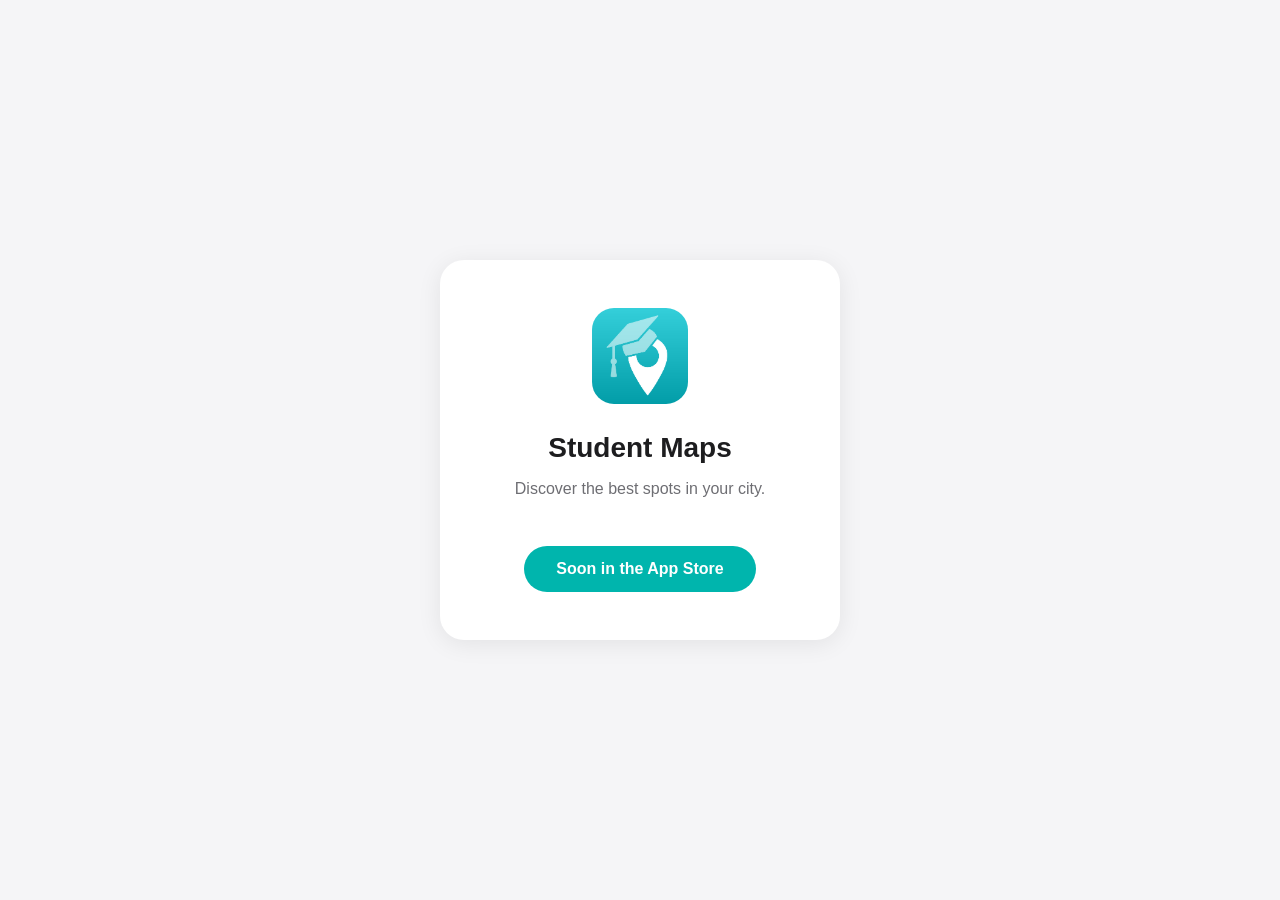
==== index.html @ ec80cc34 "Create index.html" ====
<!DOCTYPE html>
<html lang="nl">
<head>
  <meta charset="UTF-8">
  <meta name="viewport" content="width=device-width, initial-scale=1">

  <meta property="og:title" content="Student Maps">
  <meta property="og:description" content="Discover the best spots in your city">
  <meta property="og:image" content="https://studentmaps.nl/og-image.png">
  <meta property="og:url" content="https://studentmaps.nl">
  <meta property="og:type" content="website">

  <title>Student Maps</title>
  <style>
    * { box-sizing: border-box; margin: 0; padding: 0; }
    body {
      font-family: -apple-system, BlinkMacSystemFont, sans-serif;
      background: #f5f5f7;
      min-height: 100vh;
      display: flex;
      align-items: center;
      justify-content: center;
      padding: 24px;
    }
    .card {
      background: white;
      border-radius: 24px;
      padding: 48px 32px;
      text-align: center;
      max-width: 400px;
      width: 100%;
      box-shadow: 0 4px 24px rgba(0,0,0,0.08);
    }
    img {
      width: 96px;
      height: 96px;
      border-radius: 22px;
      margin-bottom: 24px;
    }
    h1 {
      font-size: 28px;
      font-weight: 700;
      color: #1d1d1f;
      margin-bottom: 12px;
    }
    p {
      font-size: 16px;
      color: #6e6e73;
      line-height: 1.6;
      margin-bottom: 36px;
    }
    .badge {
      display: inline-block;
    }
    .badge img {
      width: 156px;
      height: auto;
      border-radius: 0;
      margin: 0;
    }
    .soon {
      display: inline-block;
      margin-top: 8px;
      padding: 14px 32px;
      background: #00b5ad;
      color: white;
      border-radius: 50px;
      text-decoration: none;
      font-weight: 600;
      font-size: 16px;
    }
  </style>
</head>
<body>
  <div class="card">
    <img src="/og-image.png" alt="Student Maps logo">
    <h1>Student Maps</h1>
    <p>Discover the best spots in your city.</p>

    <!-- Vervang de href als de app live is in de App Store -->
    <a class="soon" href="#">Soon in the App Store</a>
  </div>
</body>
</html>
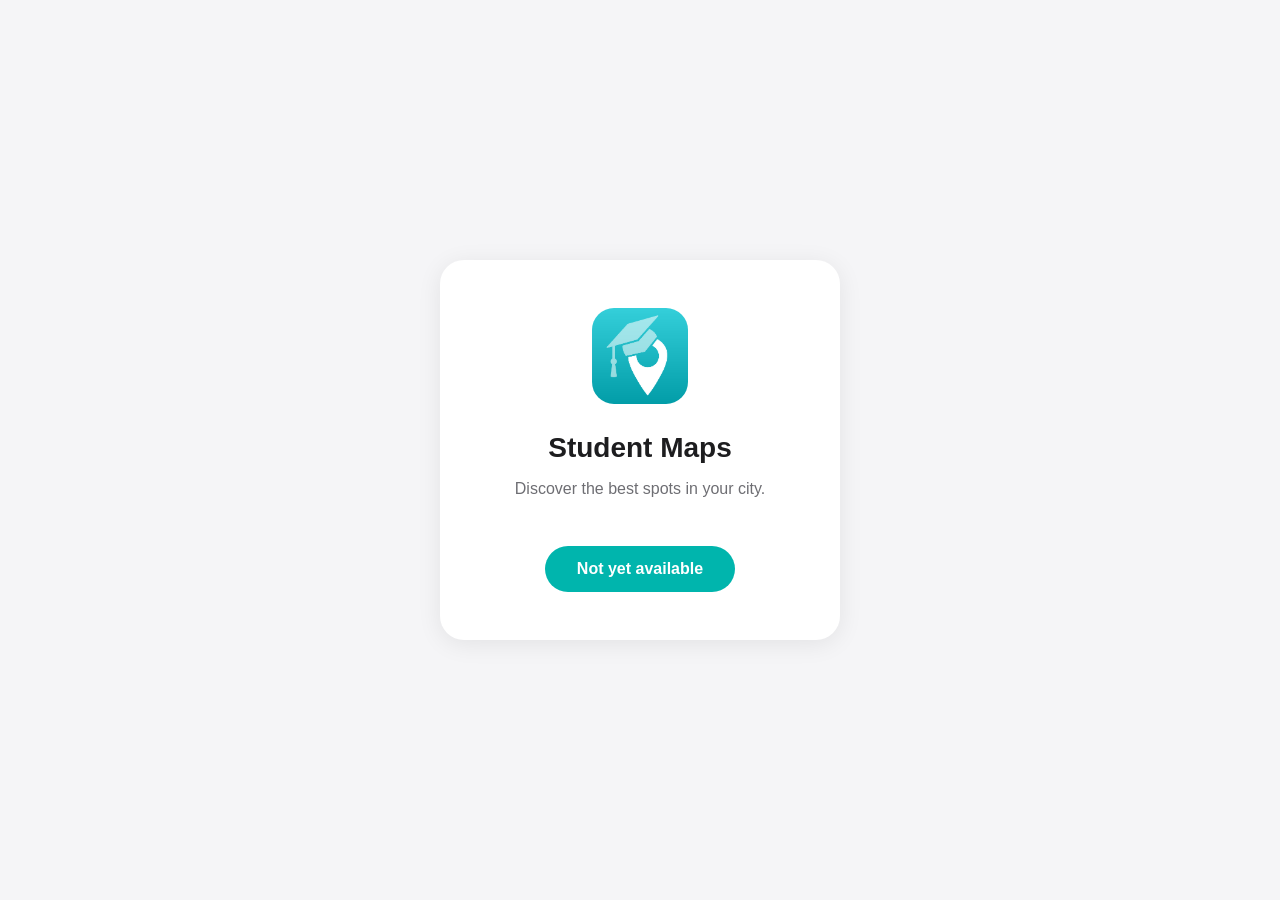
==== commit 2aac07ad: "Change link text from 'Soon in the App Store' to 'Not yet available'" ====
--- a/index.html
+++ b/index.html
@@ -78,7 +78,7 @@
     <p>Discover the best spots in your city.</p>
 
     <!-- Vervang de href als de app live is in de App Store -->
-    <a class="soon" href="#">Soon in the App Store</a>
+    <a class="soon" href="#">Not yet available</a>
   </div>
 </body>
 </html>
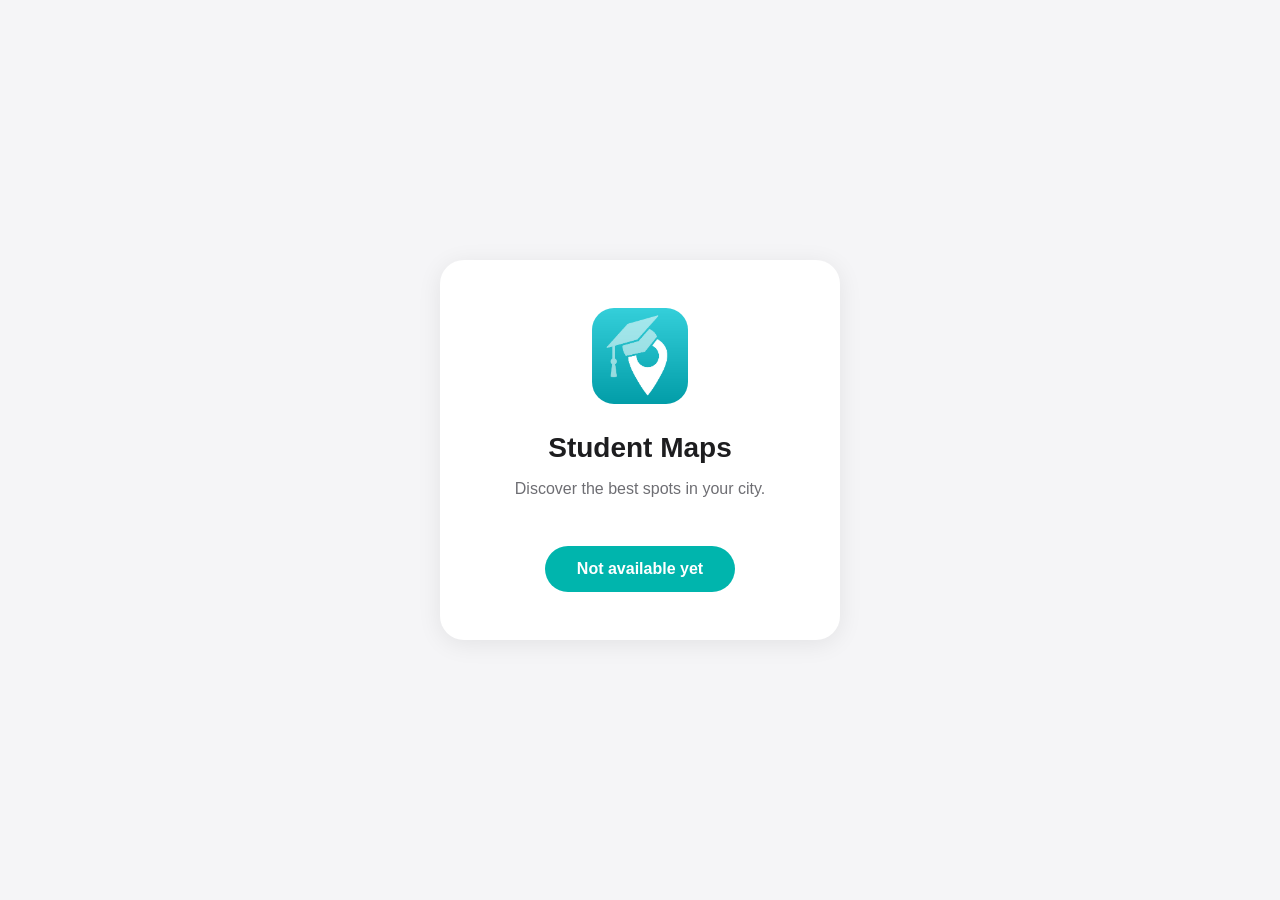
==== commit 1cb3e5b7: "Update link text from 'Not yet available' to 'Not available yet'" ====
--- a/index.html
+++ b/index.html
@@ -78,7 +78,7 @@
     <p>Discover the best spots in your city.</p>
 
     <!-- Vervang de href als de app live is in de App Store -->
-    <a class="soon" href="#">Not yet available</a>
+    <a class="soon" href="#">Not available yet</a>
   </div>
 </body>
 </html>
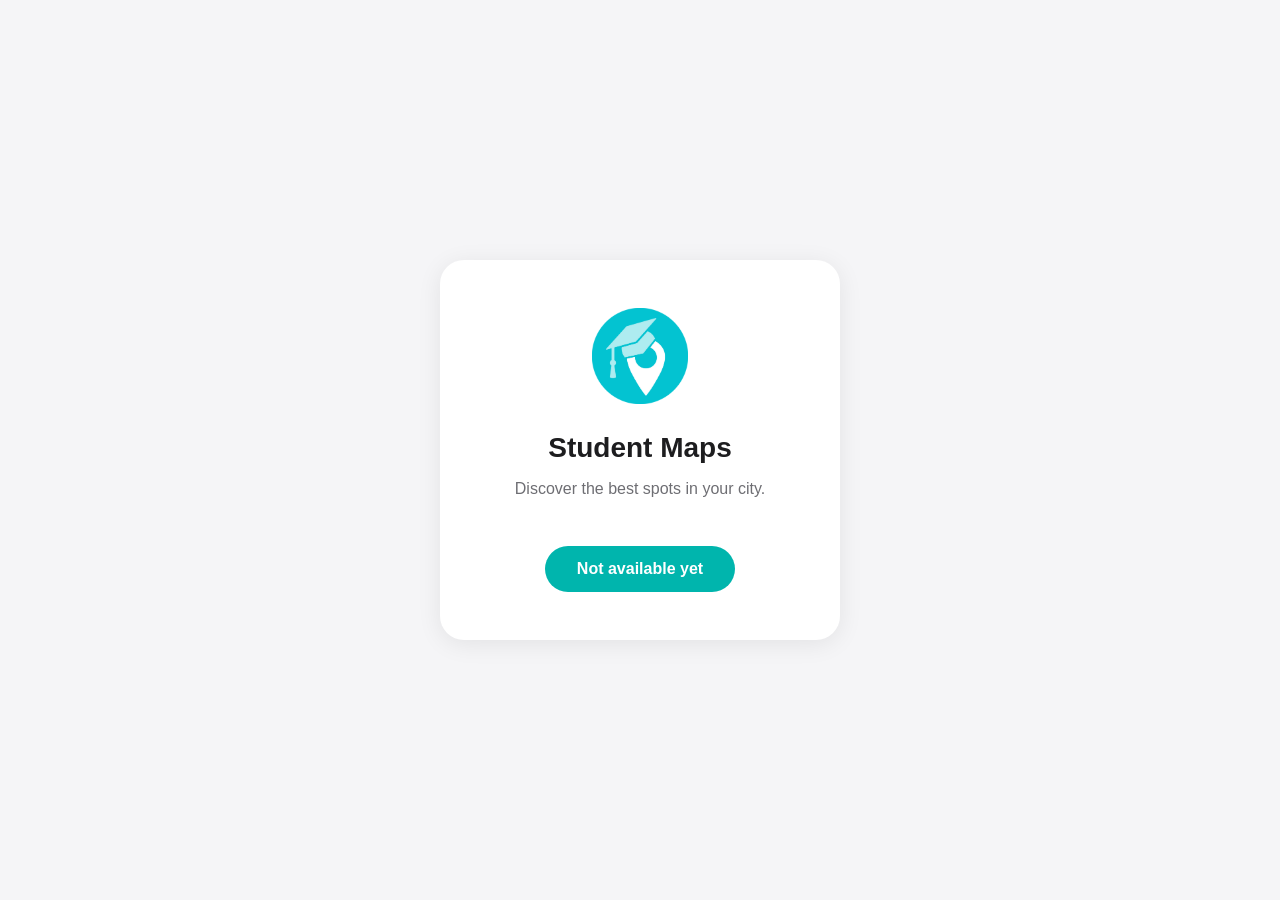
==== commit fe0b5e59: "Update index.html" ====
--- a/index.html
+++ b/index.html
@@ -4,11 +4,15 @@
   <meta charset="UTF-8">
   <meta name="viewport" content="width=device-width, initial-scale=1">
 
+  <link rel="icon" type="image/png" href="favicon.png">
+
+  <meta name="description" content="Discover the best spots in your city. Built for students, by students.">
   <meta property="og:title" content="Student Maps">
-  <meta property="og:description" content="Discover the best spots in your city">
-  <meta property="og:image" content="https://studentmaps.nl/og-image.png">
+  <meta property="og:description" content="Discover the best spots in your city. Built for students, by students.">
+  <meta property="og:image" content="https://studentmaps.nl/favicon.png">
   <meta property="og:url" content="https://studentmaps.nl">
   <meta property="og:type" content="website">
+  <meta name="twitter:card" content="summary_large_image">
 
   <title>Student Maps</title>
   <style>
@@ -73,7 +77,7 @@
 </head>
 <body>
   <div class="card">
-    <img src="/og-image.png" alt="Student Maps logo">
+    <img src="/favicon.png" alt="Student Maps logo">
     <h1>Student Maps</h1>
     <p>Discover the best spots in your city.</p>
 
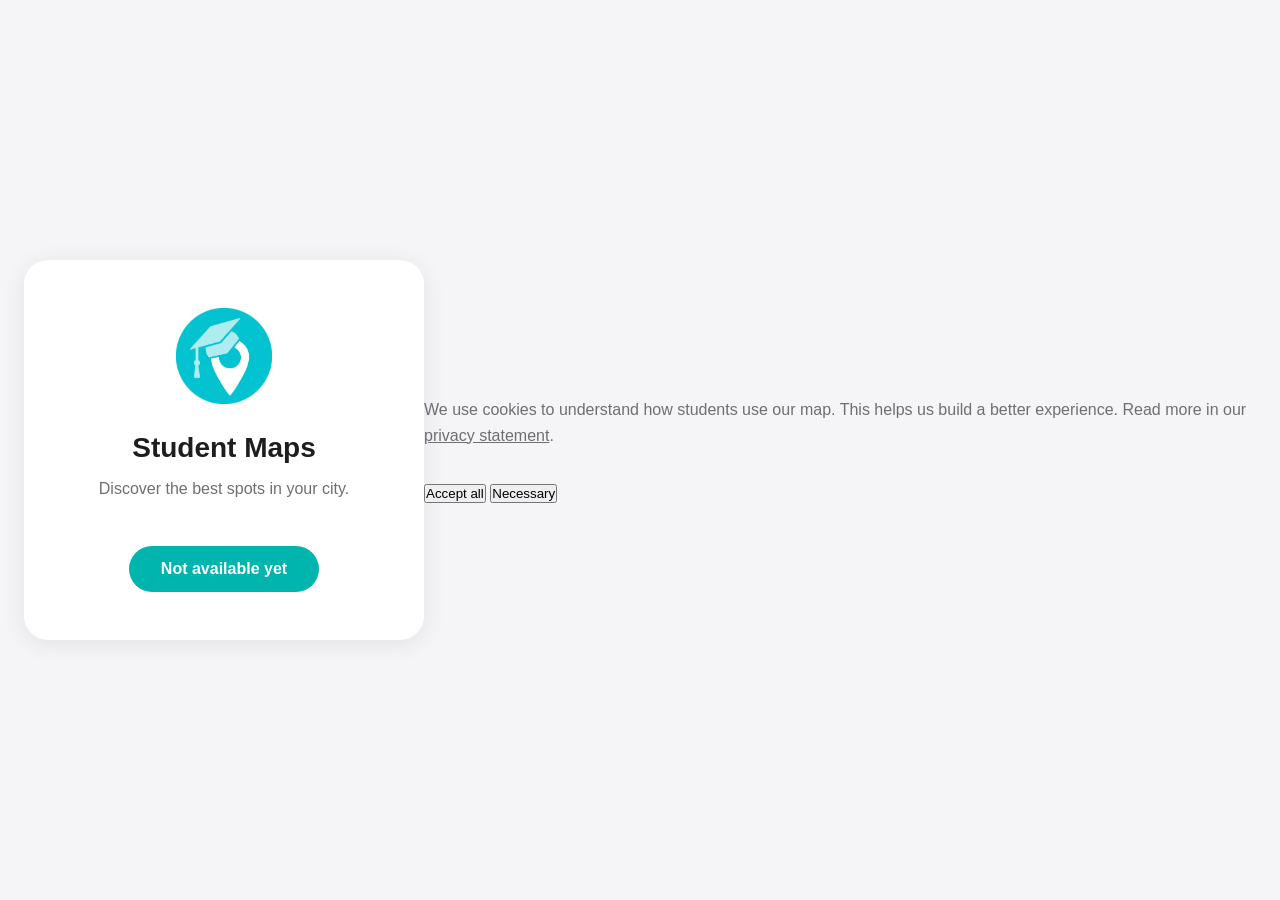
==== commit ba8c9122: "Update index.html" ====
--- a/index.html
+++ b/index.html
@@ -1,6 +1,14 @@
 <!DOCTYPE html>
 <html lang="nl">
 <head>
+  <script async src="https://www.googletagmanager.com/gtag/js?id=G-48RDYSEJPC"></script>
+  <script>
+  window.dataLayer = window.dataLayer || [];
+  function gtag(){dataLayer.push(arguments);}
+  gtag('js', new Date());
+
+  gtag('config', 'G-48RDYSEJPC');
+  </script>
   <meta charset="UTF-8">
   <meta name="viewport" content="width=device-width, initial-scale=1">
 
@@ -84,5 +92,17 @@
     <!-- Vervang de href als de app live is in de App Store -->
     <a class="soon" href="#">Not available yet</a>
   </div>
+
+  <div id="cookie-banner" class="cookie-banner hidden">
+    <div class="cookie-container">
+        <p>We use cookies to understand how students use our map. This helps us build a better experience. Read more in our <a href="privacy.html" style="color: var(--primary); text-decoration: underline;">privacy statement</a>.</p>
+        <div class="cookie-buttons">
+            <button id="accept-cookies" class="btn btn-primary">Accept all</button>
+            <button id="reject-cookies" class="btn btn-secondary">Necessary</button>
+        </div>
+    </div>
+  </div>
+
+  <script src="script.js"></script>
 </body>
 </html>
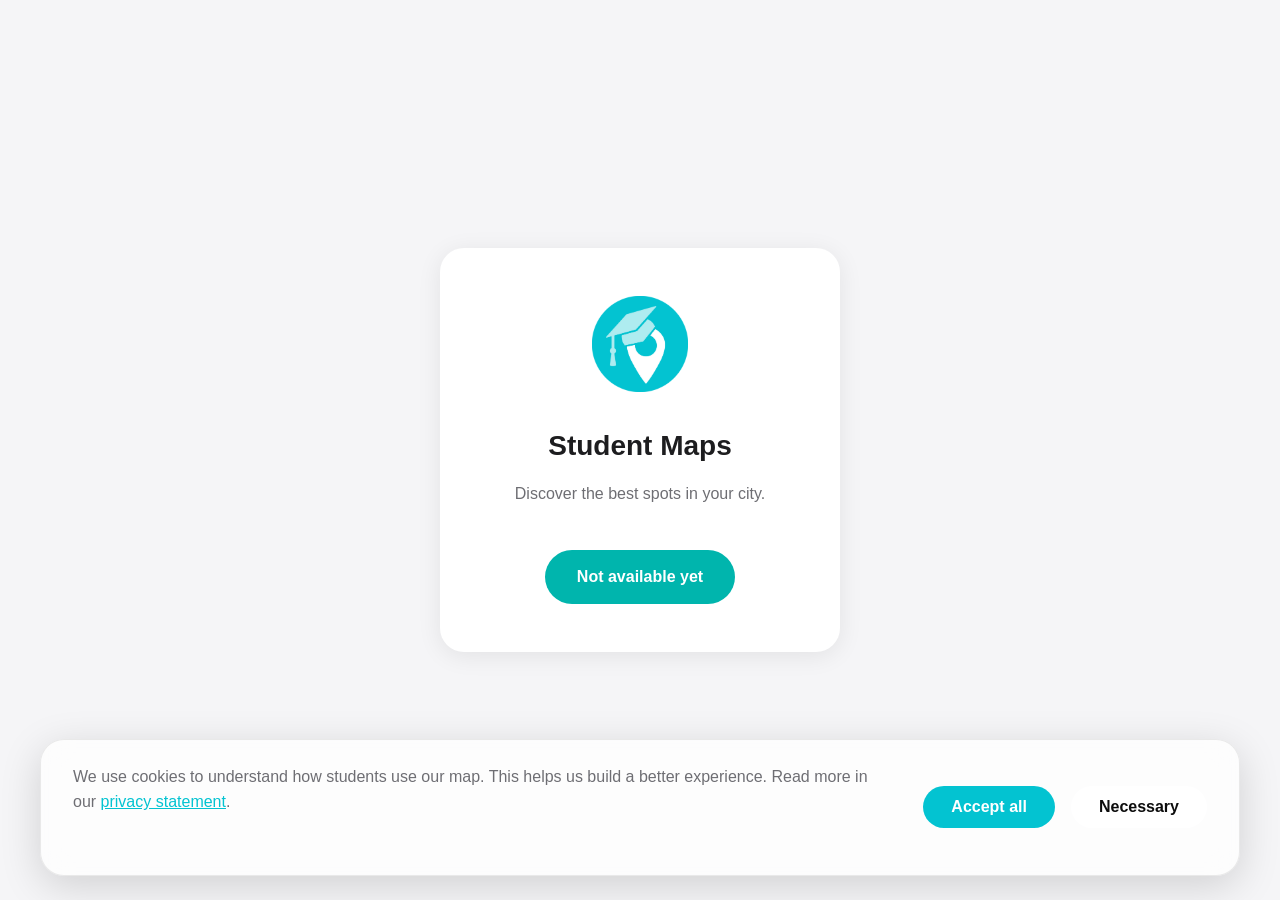
==== commit aab22e98: "Update index.html" ====
--- a/index.html
+++ b/index.html
@@ -11,7 +11,7 @@
   </script>
   <meta charset="UTF-8">
   <meta name="viewport" content="width=device-width, initial-scale=1">
-
+  <link rel="stylesheet" href="styles.css">
   <link rel="icon" type="image/png" href="favicon.png">
 
   <meta name="description" content="Discover the best spots in your city. Built for students, by students.">
--- a/styles.css
+++ b/styles.css
@@ -0,0 +1,895 @@
+:root {
+  --primary: #03C3D1;
+  --primary-dark: #03C3D1;
+  --accent: #03C3D1;
+  --bg: #f3f3f3;
+  --bg-secondary: #E8E8EF;
+  --bg-tertiary: #AEECF0;
+  --text-primary: #0D0D0D;
+  --text-secondary: rgba(0, 0, 0, 0.6);
+  --text-accent: #03C3D1;
+  --text-muted: #9CA3AF;
+  --glass-bg: rgba(255, 255, 255, 0.75);
+  --glass-border: rgba(0, 0, 0, 0.08);
+  --nav-bg: rgba(243, 243, 243, 0.75);
+  --container-max: 1200px;
+  --spacing-md: 2rem;
+  --spacing-lg: 4rem;
+  --spacing-xl: 6rem;
+}
+
+/* FIX: media query staat nu BUITEN :root — dark mode werkt nu correct */
+@media (prefers-color-scheme: dark) {
+  :root {
+    --bg: #000000;
+    --bg-secondary: #1A1A1A;
+    --text-primary: #FFFFFF;
+    --text-secondary: #D1D5DB;
+    --glass-bg: rgba(255, 255, 255, 0.08);
+    --nav-bg: rgba(0, 0, 0, 0.75);
+  }
+}
+/* SMOOTH SCROLL */
+html {
+  scroll-behavior: smooth;
+  overflow-x: hidden; /* Dwingt Android om niet stiekem breder te worden */
+}
+
+* { margin: 0; padding: 0; box-sizing: border-box; }
+
+body {
+  font-family: -apple-system, BlinkMacSystemFont, sans-serif;
+  background: var(--bg);
+  color: var(--text-primary);
+  line-height: 1.6;
+  overflow-x: hidden;
+  max-width: 100%; /* Voorkomt dat de body voorbij de schermrand rekt */
+  padding-bottom: env(safe-area-inset-bottom);
+}
+
+.container { max-width: var(--container-max); margin: 0 auto; padding: 0 var(--spacing-md); }
+
+/* NAV */
+.nav {
+  position: fixed; top: 0; left: 0; right: 0; z-index: 100;
+  padding: 1rem 0; background: var(--nav-bg);
+  backdrop-filter: blur(20px); -webkit-backdrop-filter: blur(20px);
+  border-bottom: 1px solid var(--glass-border);
+  transition: background 0.4s ease, border-color 0.4s ease;
+}
+
+/* CHANGE 1: nav-container als 3-kolom grid zodat center echt centraal staat */
+.nav-container {
+  display: grid;
+  grid-template-columns: 1fr auto 1fr;
+  align-items: center;
+}
+
+.nav-brand { display: flex; align-items: center; gap: 0.75rem; text-decoration: none; color: var(--text-primary); font-weight: 600; transition: color 0.4s ease; }
+.nav-logo { width: 44px; height: 44px; }
+
+/* CHANGE 1: nav-center staat in het midden, nav-right rechts uitgelijnd */
+.nav-center {
+  display: flex;
+  align-items: center;
+  justify-content: center;
+  gap: var(--spacing-lg);
+}
+
+.nav-center a:hover {
+    color: var(--text-primary);
+    transform: translateY(-2px);
+}
+
+.nav-center a {
+  color: var(--text-secondary);
+  text-decoration: none;
+  transition: color 0.4s ease, transform 0.2s ease;
+}
+
+.nav-right {
+  display: flex;
+  align-items: center;
+  justify-content: flex-end;
+}
+
+/* CHANGE 3: Nav dark mode wanneer over features sectie */
+.nav.nav-dark {
+  background: rgba(10, 10, 10, 0.9);
+  border-bottom-color: rgba(255, 255, 255, 0.08);
+}
+
+.nav.nav-dark .nav-brand {
+  color: #ffffff;
+}
+
+.nav.nav-dark .nav-center a {
+  color: rgba(255, 255, 255, 0.7);
+}
+
+img {
+    opacity: 0;
+    transition: opacity 0.4s ease;
+}
+
+img.loaded {
+    opacity: 1;
+}
+
+/* Cookie Banner Basis */
+.cookie-banner {
+    position: fixed;
+    bottom: 24px;
+    left: 0;
+    width: 100%;
+    z-index: 10000;
+    display: flex;
+    justify-content: center;
+    padding: 0 1rem;
+}
+
+.cookie-container {
+    background: var(--glass-bg);
+    backdrop-filter: blur(15px);
+    -webkit-backdrop-filter: blur(15px);
+    border: 1px solid var(--glass-border);
+    border-radius: 24px;
+    padding: 1.5rem 2rem;
+    display: flex;
+    
+    /* DESKTOP DEFAULT: Alles op 1 lijn */
+    flex-direction: row; 
+    align-items: center;
+    justify-content: space-between;
+    
+    gap: 2rem;
+    width: 100%;
+    max-width: var(--container-max);
+    box-shadow: 0 10px 40px rgba(0,0,0,0.15);
+}
+
+.cookie-buttons {
+    display: flex;
+    flex-direction: row; /* Knoppen altijd naast elkaar */
+    gap: 1rem;
+    flex-shrink: 0; /* Zorgt dat buttons niet in elkaar gedrukt worden op desktop */
+}
+
+.cookie-buttons .btn {
+    white-space: nowrap; /* Tekst loopt NOOIT om */
+    display: flex;
+    justify-content: center;
+    align-items: center;
+}
+
+.cookie-banner.hidden { display: none !important; }
+
+/* HERO HEADER */
+.hero-header {
+  padding: calc(var(--spacing-md) + 80px) 0 var(--spacing-md);
+  text-align: center; max-width: 720px; margin: 0 auto;
+}
+
+.hero-title {
+  font-size: 70px;
+  font-weight: 500;
+  line-height: 1.1;
+  margin-bottom: 1.5rem;
+  color: var(--text-primary);
+}
+
+.gradient-text { color: var(--text-primary); font-weight: 600; }
+.hero-subtitle { font-size: 1.3rem; color: var(--text-secondary); margin-bottom: 2rem; font-weight: 300; }
+.cta-buttons { display: flex; gap: 1rem; justify-content: center; }
+
+/* CTA BUTTONS */
+.btn {
+  display: inline-flex;
+  align-items: center;
+  justify-content: center;
+  padding: 0.75rem 1.75rem;
+  border-radius: 999px;
+  font-size: 1rem;
+  font-weight: 600;
+  text-decoration: none;
+  border: none;
+  cursor: pointer;
+  transition: background 0.25s ease, transform 0.2s ease, box-shadow 0.25s ease;
+}
+
+.btn-primary {
+  background: var(--primary);
+  color: #ffffff;
+}
+
+.btn-primary:hover {
+  background: var(--primary-dark);
+  transform: translateY(-2px);
+  box-shadow: 0 8px 24px rgba(3, 195, 209, 0.35);
+}
+
+.btn-secondary {
+  background: var(--glass-bg);
+  color: var(--text-primary);
+  backdrop-filter: blur(10px);
+  -webkit-backdrop-filter: blur(10px);
+}
+
+.btn-secondary:hover {
+  background: rgba(255,255,255,0.15);
+  transform: translateY(-2px);
+  box-shadow: 0 8px 20px rgba(0,0,0,0.08);
+}
+
+.btn-sm {
+  padding: 0.45rem 1.1rem;
+  font-size: 0.875rem;
+}
+
+/* SCROLL TEXT SECTION */
+.scroll-text-section {
+  padding: var(--spacing-xl) 0;
+  text-align: left;
+}
+
+.reveal-text {
+  max-width: 900px;
+  margin: 0 auto;
+  font-size: clamp(1.8rem, 4vw, 3rem);
+  line-height: 1.5;
+  color: var(--text-primary);
+}
+
+.reveal-paragraph {
+  display: block;
+  margin-bottom: 2.5rem;
+}
+
+.reveal-paragraph:last-child {
+  margin-bottom: 0;
+}
+
+/* inline spans — text flows naturally, each sentence fades in */
+.reveal-line {
+  display: inline;
+  opacity: 0;
+  transition: opacity 0.7s ease-out;
+}
+
+.reveal-line.visible {
+  opacity: 1;
+}
+
+/* PHONE CAPTION */
+.phone-caption {
+  text-align: center;
+  margin-top: 1rem;
+  font-size: 0.875rem;
+  font-weight: 300;
+  color: var(--text-muted);
+  letter-spacing: 0.01em;
+}
+
+/* HERO VISUAL (Phone + Overlays) */
+/* GEWIJZIGD: overflow: visible zodat schaduwen niet worden afgeknipt */
+.hero-visual-section { padding-bottom: none; overflow: visible; }
+.hero-visual {
+  position: relative;
+  width: 100%;
+  max-width: 1100px;
+  height: 700px;
+  margin: 0 auto;
+  display: flex;
+  align-items: center;
+  justify-content: center;
+}
+
+.phone-container { position: relative; z-index: 1; }
+
+/* ----- START IPHONE 16 PRO AANPASSINGEN ----- */
+.phone-mockup {
+  position: relative;
+  width: 275px; 
+  height: 570.4px;
+  /* Nieuw: Titanium Metallic glans effect */
+  background: linear-gradient(135deg, 
+    #9ea1a5 0%, 
+    #4f5154 15%, 
+    #2a2b2e 50%, 
+    #4f5154 85%, 
+    #9ea1a5 100%
+  );
+  border-radius: 40px;
+  padding: 8px; /* Dunnere bezels */
+  box-shadow: 
+    inset 0 0 3px 1px rgba(255,255,255,0.4), /* Metallic highlight aan de binnenrand */
+    0 0 0 1px rgba(0,0,0,0.8), /* Strakke buitenlijn */
+    0 0px 20px rgba(0,0,0,0.4); /* Diepe drop shadow */
+  z-index: 10;
+}
+
+/* Fysieke Knoppen met Metallic Finish */
+.buttons-left, .power-btn, .camera-control {
+  position: absolute;
+  width: 3px;
+  border-radius: 2px;
+  z-index: -1;
+}
+
+.buttons-left { left: -3px; top: 100px; width: 3px; height: 120px; background: transparent; }
+
+/* 3D cilinder effect voor de standaard knoppen */
+.action-btn, .vol-up, .vol-down, .power-btn {
+  background: linear-gradient(to right, #444, #888, #333);
+}
+
+.action-btn { position: absolute; top: 0; width: 3px; height: 24px; left: 0; border-radius: 2px 0 0 2px; }
+.vol-up { position: absolute; top: 40px; width: 3px; height: 46px; left: 0; border-radius: 2px 0 0 2px; }
+.vol-down { position: absolute; top: 96px; width: 3px; height: 46px; left: 0; border-radius: 2px 0 0 2px; }
+
+.power-btn { right: -3px; top: 150px; height: 80px; border-radius: 0 2px 2px 0; }
+
+/* Camera control heeft een holle / ingedrukte look */
+.camera-control { 
+  right: -3px; top: 360px; height: 40px; 
+  background: linear-gradient(to bottom, #333, #999, #333); 
+  border-radius: 0 2px 2px 0;
+  box-shadow: inset 1px 0 3px rgba(0,0,0,0.8);
+}
+
+.phone-screen { 
+    width: 100%; height: 100%; border-radius: 32px; overflow: hidden; 
+    background: #000; position: relative; box-shadow: inset 0 0 15px rgba(0,0,0,0.8); 
+}
+.phone-screenshot { width: 100%; height: 100%; object-fit: cover; top: 4px;}
+
+/* Dynamic Island */
+.dynamic-island {
+  position: absolute;
+  top: 7px;
+  left: 50%;
+  transform: translateX(-50%);
+  width: 72px;
+  height: 20px;
+  background: #000;
+  border-radius: 20px;
+  z-index: 10;
+}
+
+/* Nieuw: Camera Lens glinstering (rechterkant island) */
+.dynamic-island::after {
+  content: '';
+  position: absolute;
+  right: 6px;
+  top: 50%;
+  transform: translateY(-50%);
+  width: 10px;
+  height: 10px;
+  border-radius: 50%;
+  /* Donkerblauwe/paarse lens reflectie */
+  background: radial-gradient(circle at 35% 35%, #2c3e66 0%, #050505 55%);
+  box-shadow: 
+    inset 0 0 2px rgba(255,255,255,0.5), /* Felle glans op het glas */
+    0 0 1px rgba(255,255,255,0.1);
+}
+
+/* Nieuw: FaceID Sensor (linkerkant island) */
+.dynamic-island::before {
+  content: '';
+  position: absolute;
+  left: 10px;
+  top: 50%;
+  transform: translateY(-50%);
+  width: 8px;
+  height: 8px;
+  border-radius: 50%;
+  background: radial-gradient(circle at 40% 40%, #1a1a1a 0%, #000 60%);
+  box-shadow: inset 0 0 1px rgba(255,255,255,0.15);
+}
+
+/* Scherm reflectie */
+.phone-reflection {
+  position: absolute;
+  top: 0;
+  left: 0;
+  width: 100%;
+  height: 100%;
+  background: linear-gradient(135deg, rgba(255,255,255,0.12) 0%, rgba(255,255,255,0) 40%);
+  pointer-events: none;
+  z-index: 5;
+}
+/* ----- EINDE IPHONE 16 PRO AANPASSINGEN ----- */
+
+/* De container die de telefoon afsnijdt */
+.feature-phone-crop {
+  width: 100%;
+  height: 150px; /* Hoogte aanpassen om te bepalen hoeveel je ziet */
+  overflow: hidden;
+  display: flex;
+  justify-content: center;
+  margin-top: 1.5rem;
+  position: relative;
+}
+
+.phone-mockup.mini {
+  transform: scale(0.7) translateZ(0); /* translateZ(0) dwingt hardware-acceleratie af tegen render-bugs */
+  transform-origin: top center;
+  box-shadow: none; 
+  border: 1px solid var(--glass-border); 
+  pointer-events: none; 
+  
+  /* De keiharde garanties tegen het in elkaar drukken (squishing): */
+  flex: 0 0 275px; /* Mag niet groeien, mag niet krimpen, startwaarde is altijd exact 275px */
+  min-width: 275px; /* Negeert elke foute berekening van de mobiele browser */
+}
+
+/* Geen hover effecten voor de mini versie */
+.feature-item:hover .phone-mockup.mini {
+  transform: scale(0.7); /* Blijft statisch */
+}
+
+/* PHONE SECTION OVERLAY */
+.phone-section-overlay {
+  position: relative;
+  width: 100%;
+  margin-top: -7rem;
+  z-index: 5;
+  background: var(--bg);
+  border-top: 1px solid var(--glass-border);
+  padding-bottom: 1rem;
+  text-align: center;
+  min-height: 6rem; /* zorgt dat de overlay zelf genoeg hoogte heeft */
+}
+
+.phone-overlay-text {
+  position: absolute;
+  top: 1.5rem; /* afstand vanaf de visuele bovenkant van de overlay */
+  left: 50%;
+  transform: translateX(-50%);
+  white-space: nowrap;
+  font-size: 1.2rem;
+  color: var(--text-muted);
+  letter-spacing: 0.02em;
+  font-weight: 300;
+}
+
+/* GLASS CARDS */
+.glass-card {
+  position: absolute;
+  width: var(--card-width, 360px);
+  height: auto;
+  padding: 24px;
+  background: var(--glass-bg);
+  backdrop-filter: blur(6px); -webkit-backdrop-filter: blur(6px);
+  border-radius: 20px;
+  border: 1px solid var(--glass-border);
+  box-shadow: 0 20px 40px rgba(0, 0, 0, 0.1);
+  opacity: 0;
+  /* CHANGE 2: standaard van rechts binnenkomen (voor rechter kaarten) */
+  transform: translateX(120px);
+  transition: opacity 0.6s cubic-bezier(0.25, 0.46, 0.45, 0.94),
+              transform 0.7s cubic-bezier(0.25, 0.46, 0.45, 0.94);
+  z-index: 20;
+}
+
+.glass-card .card-header h3 {
+  font-weight: 350;   /* 500 is medium, 400 is normaal/slank */
+  font-size: 1.1rem;  /* Optioneel: de grootte iets verfijnen */
+  letter-spacing: 0.01em;
+}
+
+/* CHANGE 2: linker kaarten komen van links — card-1 en card-5 staan links */
+.card-signin,
+.card-spots {
+  transform: translateX(-120px);
+}
+
+/* CHANGE 2: zichtbaar = op de juiste positie */
+.glass-card.visible { opacity: 1; transform: translateX(0); }
+
+/* Posities */
+.card-types { right: 10%; top: 18%; width: 360px; }
+.card-signin { left: 16%; top: 5%; width: 260px; }
+.card-spots { left: 8%; top: 15%; width: 360px; }
+.card-reviews { right: 8%; top: 5%; width: 360px; }
+.card-search { right: 20%; bottom: 5%; width: 280px; }
+.card-content { display: flex; flex-direction: column; gap: 12px; width: 100%; margin-bottom: 16px; }
+.card-img { width: 100%; height: auto; display: block; border-radius: 12px; }
+.card-header { display: flex; align-items: center; gap: 10px; margin-bottom: 16px; width: 100%; }
+.pill-hstack { 
+  display: flex; 
+  gap: 8px; 
+  width: 100%; 
+  background: rgba(0,0,0,0.05); 
+  border-radius: 24px; 
+  padding: 4px; 
+  margin-bottom: 16px; 
+}
+.pill { padding: 6px 16px; border-radius: 20px; font-size: 0.8rem; font-weight: 600; flex: 1; text-align: center; }
+.pill-white { background: #fff; color: #000; }
+.pill-transparent { color: var(--text-secondary); }
+.search-bar-ios { background: #F6F6F6; border-radius: 12px; padding: 12px; display: flex; align-items: center; gap: 10px; margin-bottom: 16px; width: 100%; }
+.search-icon { width: 18px; height: 18px; stroke: var(--text-muted); }
+.card-footer { display: flex; justify-content: space-between; align-items: center; width: 100%;}
+.plus-btn, .plus-btn-large {
+  background: var(--primary); color: #fff; border: none; border-radius: 50%;
+  display: flex; align-items: center; justify-content: center; cursor: pointer;
+  flex-shrink: 0;
+}
+.plus-btn { width: 32px; height: 32px; }
+.plus-btn-large { width: 40px; height: 40px; font-size: 1.5rem; }
+
+.features-wrapper {
+  position: relative;
+  /* We halen de height-instelling hier weg, die doen we in JS */
+  z-index: 20; /* Hoger dan de hero secties */
+  pointer-events: none; /* Zorg dat je nog op knoppen in de vorige sectie kunt klikken zolang deze niet in beeld is */
+  margin-top: var(--spacing-xl);
+}
+
+.features {
+  padding: var(--spacing-xl) 0;
+  background: var(--primary);
+  border-radius: 40px 40px 0 0;
+  position: relative; /* Verander van sticky naar relative voor natuurlijke flow */
+  min-height: fit-content; /* Past zich aan de inhoud aan */
+  display: flex;
+  align-items: center;
+  overflow: hidden;
+  pointer-events: auto;
+}
+
+/* CHANGE 3: tekst en items altijd wit/licht in features */
+.features .section-title {
+  color: #ffffff;
+  text-align: center;
+  margin-bottom: var(--spacing-lg);
+  font-size: 2.5rem;
+}
+
+/* De container voor de screenshots */
+.feature-visual {
+  display: flex;
+  flex-direction: column; /* Zet de foto's onder elkaar */
+  gap: 8px;              /* Ruimte tussen de foto's */
+  margin-top: 1.5rem;
+  align-items: center;    /* Centreert de foto's horizontaal */
+}
+
+/* De afbeeldingen zelf */
+.feature-screenshot {
+  height: 45px;          /* Vaste hoogte: pas dit aan naar wens */
+  width: auto;            /* Breedte past zich aan aan de ratio (geen vervorming) */
+  max-width: 100%;        /* Zorgt dat ze nooit breder worden dan de kaart */
+  object-fit: contain;    /* Extra veiligheid tegen vervorming */
+  background: transparent;
+}
+
+/* Zorg dat feature-items met visuals eventueel meer ruimte pakken */
+.features-grid {
+  display: grid;
+  grid-template-columns: repeat(3, 1fr);
+  gap: 2rem;
+  align-items: center; /* Zorgt dat items niet onnodig uitrekken als de buurman langer is */
+}
+
+.feature-item {
+  padding: 2rem;
+  background: rgba(255, 255, 255, 0.85); /* lets minder transparant */
+  border-radius: 20px;
+  border: 1px solid rgba(255, 255, 255, 0.2);
+  text-align: center;
+  color: var(--text-primary); /* Gebruik de donkere tekstkleur */
+  opacity: 0;
+  transform: translateY(50px);
+  transition: opacity 0.8s ease, transform 1.5s ease;
+  flex: 0 0 320px; 
+}
+
+.feature-item.visible {
+    opacity: 1;
+    transform: translateY(0);
+}
+
+.feature-item h3 {
+  color: var(--primary); /* Maak de titel blauw voor contrast */
+  margin-bottom: 0.5rem;
+  font-weight: 500;
+}
+
+.feature-item p {
+  color: var(--text-secondary); /* Grijzere tekst voor de omschrijving */
+}
+
+.feature-icon { width: 48px; height: 48px; background: var(--primary); border-radius: 12px; margin: 0 auto 1rem; }
+
+/* =========================================
+   PAGE COMPONENTS
+   ========================================= */
+
+.page-section {
+  padding: var(--spacing-md) 0 var(--spacing-xl);
+}
+
+/* Alleen voor pagina's zonder hero-header erboven */
+.page-section-top {
+  padding-top: calc(var(--spacing-lg) + 80px);
+}
+
+.page-card {
+  background: var(--glass-bg);
+  backdrop-filter: blur(12px);
+  -webkit-backdrop-filter: blur(12px);
+  border-radius: 24px;
+  padding: 3rem;
+  border: 1px solid var(--glass-border);
+  margin: 0 auto;
+}
+
+.page-card-sm { max-width: 600px; }
+.page-card-lg { max-width: 960px; }
+
+/* Form */
+.form-group { margin-bottom: 1.8rem; }
+
+.form-group label {
+  display: block;
+  margin-bottom: 0.7rem;
+  font-weight: 500;
+  font-size: 0.95rem;
+}
+
+.form-group input {
+  width: 100%;
+  padding: 1.1rem;
+  border-radius: 12px;
+  border: 1px solid var(--glass-border);
+  background: rgba(255, 255, 255, 0.5);
+  color: var(--text-primary);
+  font-family: inherit;
+  font-size: 1rem;
+  transition: all 0.2s ease;
+}
+
+.form-group input:focus {
+  outline: none;
+  border-color: var(--primary);
+  background: rgba(255, 255, 255, 0.9);
+  box-shadow: 0 0 0 4px rgba(3, 195, 209, 0.1);
+}
+
+.success-message {
+    text-align: center;
+    padding: 1rem 0;
+    animation: fadeInUp 0.6s ease forwards;
+}
+
+.success-message h3 {
+    color: var(--primary);
+    font-size: 1.5rem;
+    margin-bottom: 0.5rem;
+}
+
+.success-message p {
+    color: var(--text-secondary);
+    line-height: 1.6;
+}
+
+@keyframes fadeInUp {
+    from {
+        opacity: 0;
+        transform: translateY(20px);
+    }
+    to {
+        opacity: 1;
+        transform: translateY(0);
+    }
+}
+
+/* Typography */
+.page-card h1 { font-size: 2.5rem; margin-bottom: 0.5rem; font-weight: 500; }
+.page-card h2 { font-size: 1.5rem; margin-top: 2rem; margin-bottom: 1rem; color: var(--primary); font-weight: 500; }
+.page-card p  { margin-bottom: 1rem; color: var(--text-secondary); line-height: 1.6; }
+.page-card ul { margin-bottom: 1.5rem; padding-left: 1.5rem; color: var(--text-secondary); }
+.page-card li { margin-bottom: 0.5rem; }
+
+.meta-text { opacity: 0.7; font-size: 0.9rem; margin-bottom: 2rem; display: block; }
+.intro-box {
+  border: 1px solid var(--glass-border);
+  border-radius: 12px;
+  padding: 1.25rem;
+  margin: 1.5rem 0;
+  background: rgba(0, 0, 0, 0.02);
+}
+
+/* Dark mode */
+@media (prefers-color-scheme: dark) {
+  .intro-box { background: rgba(255, 255, 255, 0.05); }
+  .form-group input { background: rgba(0, 0, 0, 0.3); border-color: rgba(255, 255, 255, 0.15); }
+  .form-group input:focus { background: rgba(0, 0, 0, 0.5); }
+}
+
+.nav-social {
+  display: flex;
+  align-items: center;
+  gap: 0.75rem;
+  margin-right: 1rem;
+}
+
+.social-icon {
+    display: block;
+    width: 30px;
+    height: 30px;
+    object-fit: contain;
+    opacity: 1;
+    transition: transform 0.2s ease; /* ← transform toevoegen */
+}
+
+.social-icon:hover {
+    transform: scale(1.2); /* ← 20% vergroot, pas aan naar smaak */
+}
+
+.footer-bottom {
+    display: flex;
+    align-items: center;
+    justify-content: center;
+    gap: 1.5rem;
+    margin-top: 1rem;
+}
+
+/* footer-social heeft geen eigen margin-top meer nodig */
+.footer-social {
+    display: flex;
+    align-items: center;
+    gap: 0.75rem;
+}
+
+/* FOOTER */
+.footer {
+  padding: 4rem 0;
+  padding-bottom: calc(4rem + env(safe-area-inset-bottom));
+  text-align: center;
+  background: #e6e6e6; /* Zelfde kleur als features */
+  color: #000000; /* Lichte tekst */
+  border-top: none; /* Lijn verwijderen */
+}
+
+.footer-copy {
+  color: #000000;
+}
+
+.footer-links a {
+  color: #000000; /* Witte links */
+  text-decoration: none;
+  font-size: 0.9rem;
+  opacity: 0.8;
+  transition: opacity 0.2s;
+}
+
+.footer-links a:hover {
+  opacity: 1;
+}
+
+.footer-links {
+    display: flex;
+    gap: 1.5rem;
+    justify-content: center;
+}
+
+/* =========================================
+   2. NIEUW: TABLET / IPAD (max-width: 1024px)
+   ========================================= */
+@media (max-width: 1024px) {
+    .cookie-container {
+        flex-direction: column; /* Tekst boven, buttons onder */
+        text-align: center;
+        padding: 1rem 1rem; /* Goede padding boven/onder */
+        gap: 4px;
+        box-shadow: none;
+    }
+
+    .cookie-buttons {
+        width: 100%; /* Groep pakt volle breedte */
+    }
+
+    .cookie-buttons .btn {
+        flex: 1; /* Beide knoppen precies 50% breedte */
+    }
+  .hero-title { font-size: 3.5rem; }
+
+  /* Glass cards strakker rond de telefoon positioneren */
+  .glass-card { width: 280px; padding: 20px; }
+
+  .card-types { right: 8%; top: 12%; width: 290px; }
+  .card-signin { left: 12%; top: 3%; width: 240px; }
+  .card-spots { left: 6%; top: 20%; width: 320px; }
+  .card-reviews { right: 6%; top: -2%; width: 320px; }
+  .card-search { right: 10%; bottom: 0%; width: 260px; }
+
+  /* Features sectie: Horizontale swipe-slider */
+  .features-grid {
+      display: flex;
+      overflow-x: auto;
+      gap: 20px;
+      padding: 20px 20px 40px 20px;
+      margin: 0 -20px;
+  }
+  
+  .feature-item {
+      flex: 0 0 320px; 
+  }
+}
+
+/* Spacing, typografie, form */
+@media (max-width: 768px) {
+  .nav-container {
+      grid-template-columns: auto 1fr auto;
+  }
+  .nav-brand span {
+      display: none;
+  }
+
+  /* Phone sectie: vaste hoogte met padding-top zodat schaduwen ruimte hebben */
+  .hero-visual {
+    height: 660px;
+    padding: 2rem 20px 0;
+  }
+
+  .scroll-text-section {
+    margin-bottom: var(--spacing-lg);
+  }
+
+  .phone-section-overlay {
+    margin-top: -6rem;
+    padding-bottom: 1rem;
+    margin-bottom: -3rem
+  }
+
+  .glass-card { width: 280px; padding: 15px; }
+  /* Cards blijven als overlay, kleinere breedtes voor mobile */
+  .card-types  { right: 2%; top: 32%; width: 250px; }
+  .card-signin { left: 2%; top: 2%;  width: 200px; }
+  .card-spots  { left: 2%; top: 25%; width: 240px; }
+  .card-reviews{ right: 2%; top: -12%; width: 280px; }
+  .card-search { right: 2%; bottom: -8%; width: 240px; }
+  .hero-header {
+    padding: calc(var(--spacing-lg) + 70px) 1.5rem var(--spacing-md);
+  }
+  .hero-title { font-size: 2.4rem; }
+  .container {
+    padding: 0 1rem; /* Halveert de padding op mobiel */
+  }
+  .nav-center {
+    gap: 1rem; /* Halveert de ruimte tussen Home en Features */
+  }
+  .features-wrapper { margin-top: var(--spacing-xl); }
+  .features-grid {
+    display: grid; /* Belangrijk: zet dit terug naar grid! */
+    grid-template-columns: 1fr; /* Gestapeld in 1 kolom */
+    overflow-x: visible; /* Zet de horizontale iPad-scroll uit */
+    padding: 0;
+    margin: 0;
+  }
+  .feature-item {
+    flex: auto; 
+    width: 100%;
+    margin-bottom: 20px;
+  }
+  .features { padding: var(--spacing-md) 0; }
+  .features .section-title {
+    margin-bottom: var(--spacing-md);
+    font-size: 1.8rem;
+  }
+
+  .pill-hstack { gap: 0; padding: 2px; }
+  .pill { padding: 4px 12px; font-size: 0.8rem; font-weight: 400; }
+
+  .page-section { padding: var(--spacing-md) 0 var(--spacing-lg); }
+  .page-section-top { padding-top: calc(var(--spacing-md) + 70px); }
+  .page-card { padding: 2rem 1.5rem; }
+  .page-card h1 { font-size: 1.8rem; }
+
+  .nav-social {
+    display: none;
+  }
+}
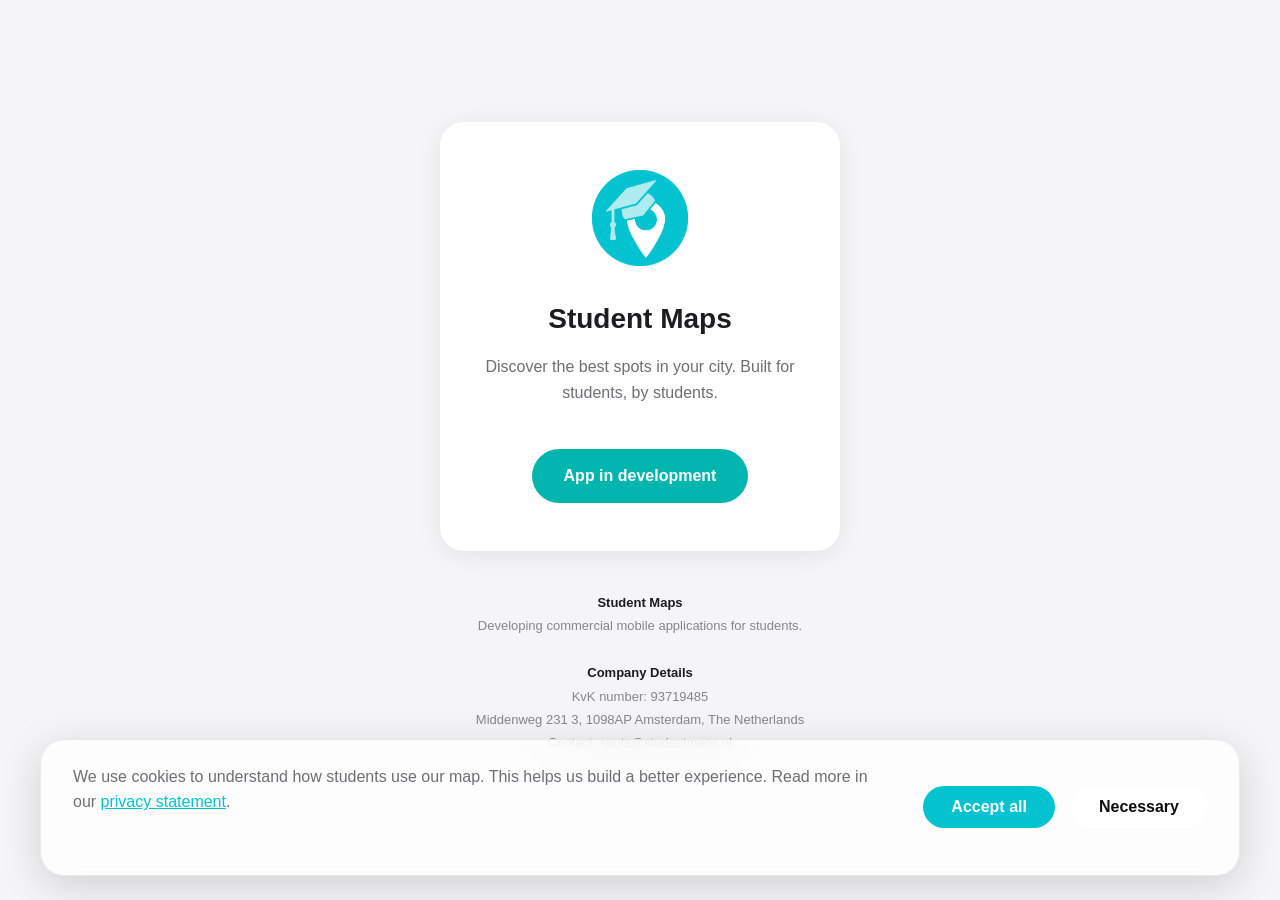
==== commit 060573ae: "Enhance footer with company info and update description Updated footer section with company details " ====
--- a/index.html
+++ b/index.html
@@ -3,11 +3,10 @@
 <head>
   <script async src="https://www.googletagmanager.com/gtag/js?id=G-48RDYSEJPC"></script>
   <script>
-  window.dataLayer = window.dataLayer || [];
-  function gtag(){dataLayer.push(arguments);}
-  gtag('js', new Date());
-
-  gtag('config', 'G-48RDYSEJPC');
+    window.dataLayer = window.dataLayer || [];
+    function gtag(){dataLayer.push(arguments);}
+    gtag('js', new Date());
+    gtag('config', 'G-48RDYSEJPC');
   </script>
   <meta charset="UTF-8">
   <meta name="viewport" content="width=device-width, initial-scale=1">
@@ -30,6 +29,7 @@
       background: #f5f5f7;
       min-height: 100vh;
       display: flex;
+      flex-direction: column; /* Zorgt ervoor dat de footer netjes onder de card valt */
       align-items: center;
       justify-content: center;
       padding: 24px;
@@ -61,15 +61,6 @@
       line-height: 1.6;
       margin-bottom: 36px;
     }
-    .badge {
-      display: inline-block;
-    }
-    .badge img {
-      width: 156px;
-      height: auto;
-      border-radius: 0;
-      margin: 0;
-    }
     .soon {
       display: inline-block;
       margin-top: 8px;
@@ -81,16 +72,48 @@
       font-weight: 600;
       font-size: 16px;
     }
+    
+    /* Nieuwe styling voor de bedrijfsgegevens / footer */
+    .company-footer {
+      margin-top: 40px;
+      text-align: center;
+      font-size: 13px;
+      color: #86868b;
+      line-height: 1.8;
+      max-width: 400px;
+    }
+    .company-footer strong {
+      color: #1d1d1f;
+      font-weight: 600;
+    }
+    .company-footer a {
+      color: #86868b;
+      text-decoration: none;
+      border-bottom: 1px solid #d2d2d7;
+      transition: all 0.2s ease;
+    }
+    .company-footer a:hover {
+      color: #1d1d1f;
+      border-bottom-color: #1d1d1f;
+    }
   </style>
 </head>
 <body>
+  
   <div class="card">
     <img src="/favicon.png" alt="Student Maps logo">
     <h1>Student Maps</h1>
-    <p>Discover the best spots in your city.</p>
+    <p>Discover the best spots in your city. Built for students, by students.</p>
+    <a class="soon" href="mailto:spots@studentmaps.nl">App in development</a>
+  </div>
 
-    <!-- Vervang de href als de app live is in de App Store -->
-    <a class="soon" href="#">Not available yet</a>
+  <div class="company-footer">
+    <strong>Student Maps</strong><br>
+    Developing commercial mobile applications for students.<br><br>
+    <strong>Company Details</strong><br>
+    KvK number: 93719485<br>
+    Middenweg 231 3, 1098AP Amsterdam, The Netherlands<br>
+    Contact: <a href="mailto:spots@studentmaps.nl">spots@studentmaps.nl</a><br><br>
   </div>
 
   <div id="cookie-banner" class="cookie-banner hidden">
--- a/styles.css
+++ b/styles.css
@@ -235,7 +235,7 @@
 .reveal-text {
   max-width: 900px;
   margin: 0 auto;
-  font-size: clamp(1.8rem, 4vw, 3rem);
+  font-size: clamp(1.6rem, 4vw, 3rem);
   line-height: 1.5;
   color: var(--text-primary);
 }
@@ -460,7 +460,8 @@
   height: auto;
   padding: 24px;
   background: var(--glass-bg);
-  backdrop-filter: blur(6px); -webkit-backdrop-filter: blur(6px);
+  backdrop-filter: blur(6px);
+  -webkit-backdrop-filter: blur(6px);
   border-radius: 20px;
   border: 1px solid var(--glass-border);
   box-shadow: 0 20px 40px rgba(0, 0, 0, 0.1);
@@ -780,21 +781,22 @@
    2. NIEUW: TABLET / IPAD (max-width: 1024px)
    ========================================= */
 @media (max-width: 1024px) {
-    .cookie-container {
-        flex-direction: column; /* Tekst boven, buttons onder */
-        text-align: center;
-        padding: 1rem 1rem; /* Goede padding boven/onder */
-        gap: 4px;
-        box-shadow: none;
-    }
-
-    .cookie-buttons {
-        width: 100%; /* Groep pakt volle breedte */
-    }
-
-    .cookie-buttons .btn {
-        flex: 1; /* Beide knoppen precies 50% breedte */
-    }
+  .cookie-container {
+    flex-direction: column; /* Tekst boven, buttons onder */
+    text-align: center;
+    padding: 1.5rem 1.5rem; /* Goede padding boven/onder */
+    gap: 24px;
+    box-shadow: none;
+  }
+
+  .cookie-buttons {
+    width: 100%; /* Groep pakt volle breedte */
+  }
+
+  .cookie-buttons .btn {
+    flex: 1; /* Beide knoppen precies 50% breedte */
+  }
+
   .hero-title { font-size: 3.5rem; }
 
   /* Glass cards strakker rond de telefoon positioneren */
@@ -808,25 +810,33 @@
 
   /* Features sectie: Horizontale swipe-slider */
   .features-grid {
-      display: flex;
-      overflow-x: auto;
-      gap: 20px;
-      padding: 20px 20px 40px 20px;
-      margin: 0 -20px;
+    display: flex;
+    overflow-x: auto;
+    gap: 20px;
+    padding: 20px 20px 40px 20px;
+    margin: 0 -20px;
   }
   
   .feature-item {
-      flex: 0 0 320px; 
+    flex: 0 0 320px; 
   }
 }
 
 /* Spacing, typografie, form */
 @media (max-width: 768px) {
   .nav-container {
-      grid-template-columns: auto 1fr auto;
+    grid-template-columns: auto 1fr auto;
   }
   .nav-brand span {
-      display: none;
+    display: none;
+  }
+
+  .cookie-container {
+    flex-direction: column; /* Tekst boven, buttons onder */
+    text-align: center;
+    padding: 1rem 1rem; /* Goede padding boven/onder */
+    gap: 12px;
+    box-shadow: none;
   }
 
   /* Phone sectie: vaste hoogte met padding-top zodat schaduwen ruimte hebben */
@@ -836,7 +846,7 @@
   }
 
   .scroll-text-section {
-    margin-bottom: var(--spacing-lg);
+    margin-bottom: var(--spacing-md);
   }
 
   .phone-section-overlay {
@@ -849,9 +859,9 @@
   /* Cards blijven als overlay, kleinere breedtes voor mobile */
   .card-types  { right: 2%; top: 32%; width: 250px; }
   .card-signin { left: 2%; top: 2%;  width: 200px; }
-  .card-spots  { left: 2%; top: 25%; width: 240px; }
+  .card-spots  { left: 2%; top: 22%; width: 250px; }
   .card-reviews{ right: 2%; top: -12%; width: 280px; }
-  .card-search { right: 2%; bottom: -8%; width: 240px; }
+  .card-search { right: 2%; bottom: -4%; width: 240px; }
   .hero-header {
     padding: calc(var(--spacing-lg) + 70px) 1.5rem var(--spacing-md);
   }
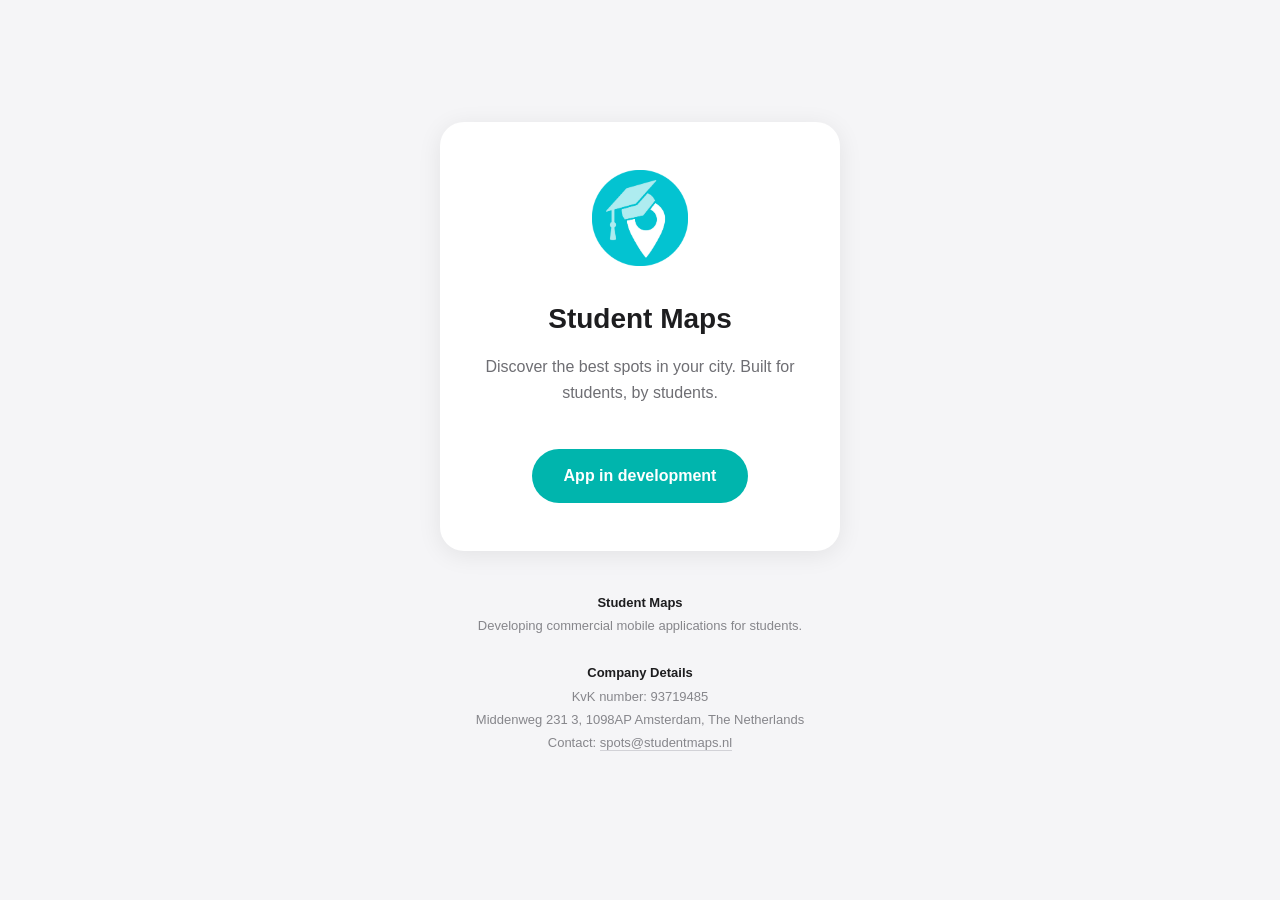
==== commit 21450a2c: "Update index.html" ====
--- a/index.html
+++ b/index.html
@@ -116,16 +116,6 @@
     Contact: <a href="mailto:spots@studentmaps.nl">spots@studentmaps.nl</a><br><br>
   </div>
 
-  <div id="cookie-banner" class="cookie-banner hidden">
-    <div class="cookie-container">
-        <p>We use cookies to understand how students use our map. This helps us build a better experience. Read more in our <a href="privacy.html" style="color: var(--primary); text-decoration: underline;">privacy statement</a>.</p>
-        <div class="cookie-buttons">
-            <button id="accept-cookies" class="btn btn-primary">Accept all</button>
-            <button id="reject-cookies" class="btn btn-secondary">Necessary</button>
-        </div>
-    </div>
-  </div>
-
   <script src="script.js"></script>
 </body>
 </html>
